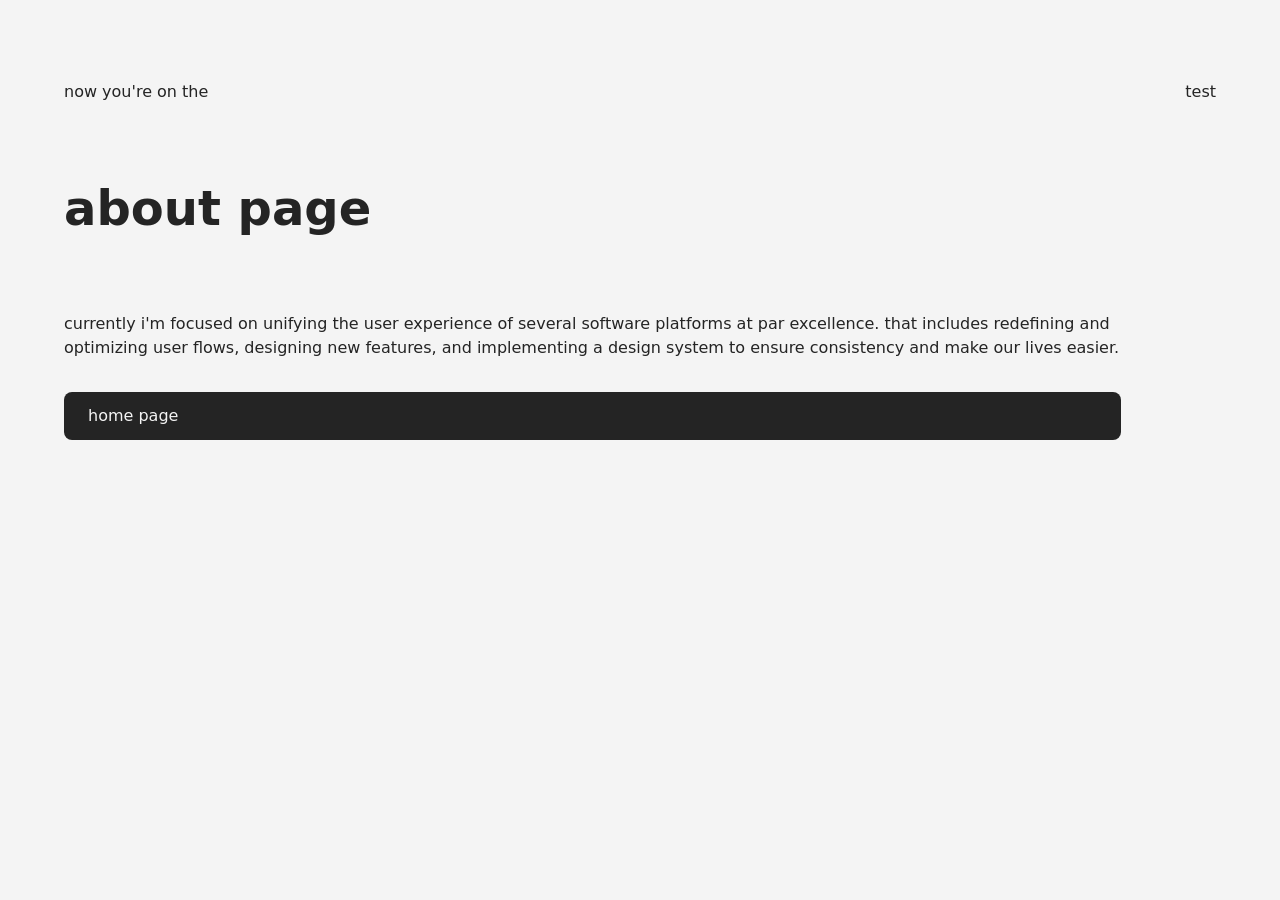
==== about.html @ 61c4f7fb "Add files via upload" ====
<!DOCTYPE html>
<html lang="en">
    <head>
        <meta charset="UTF-8">
        <meta name="viewport" content="width=device-width, initial-scale=1.0">
        <title>mlang.online</title>
        <link rel="stylesheet" href="style.css">
        <link rel="icon" href="mlang-favicon.png" type="image/png">
    </head>
    <body>
        <section class="section">
            <div class="col">
                <p>now you're on the</p>
                <h1>about page</h1>
                <p>currently i'm focused on unifying the user experience of several software platforms at par excellence. that includes redefining and optimizing user flows, designing new features, and implementing a design system to ensure consistency and make our lives easier.</p>
                <a href="/" class="button-primary">home page</a>
            </div>
            <div class="col">
                <p>test</p>
            </div>
        </section>
    </body>
</html>
---- style.css ----
body {
    margin: 5vw;
    gap: 8rem;
    font-family: system-ui, -apple-system, BlinkMacSystemFont, 'Segoe UI', Roboto, Oxygen, Ubuntu, Cantarell, 'Open Sans', 'Helvetica Neue', sans-serif;
    line-height: 1.5;
    color: #242424;
    background: #f4f4f4;
}

.section {
    display: flex;
    flex-direction: row;
    gap: 4rem;
}

.col {
    width: auto;
    display: flex;
    flex-direction: column;
    gap: 1rem;
}

h1 {
    font-size: 3rem;
    line-height: 4rem;
}

p {
    font-size: 1rem;
    line-height: 1.5rem;
}

.button-primary {
    display: inline-flex;
    background-color: #242424;
    color: #f4f4f4;
    padding: 12px 24px;
    border: none;
    border-radius: 8px;
    font-size: 1rem;
    cursor: pointer;
    text-decoration: none;
}

.button-primary:hover {
    background-color: #040404;
    text-decoration: none;
}
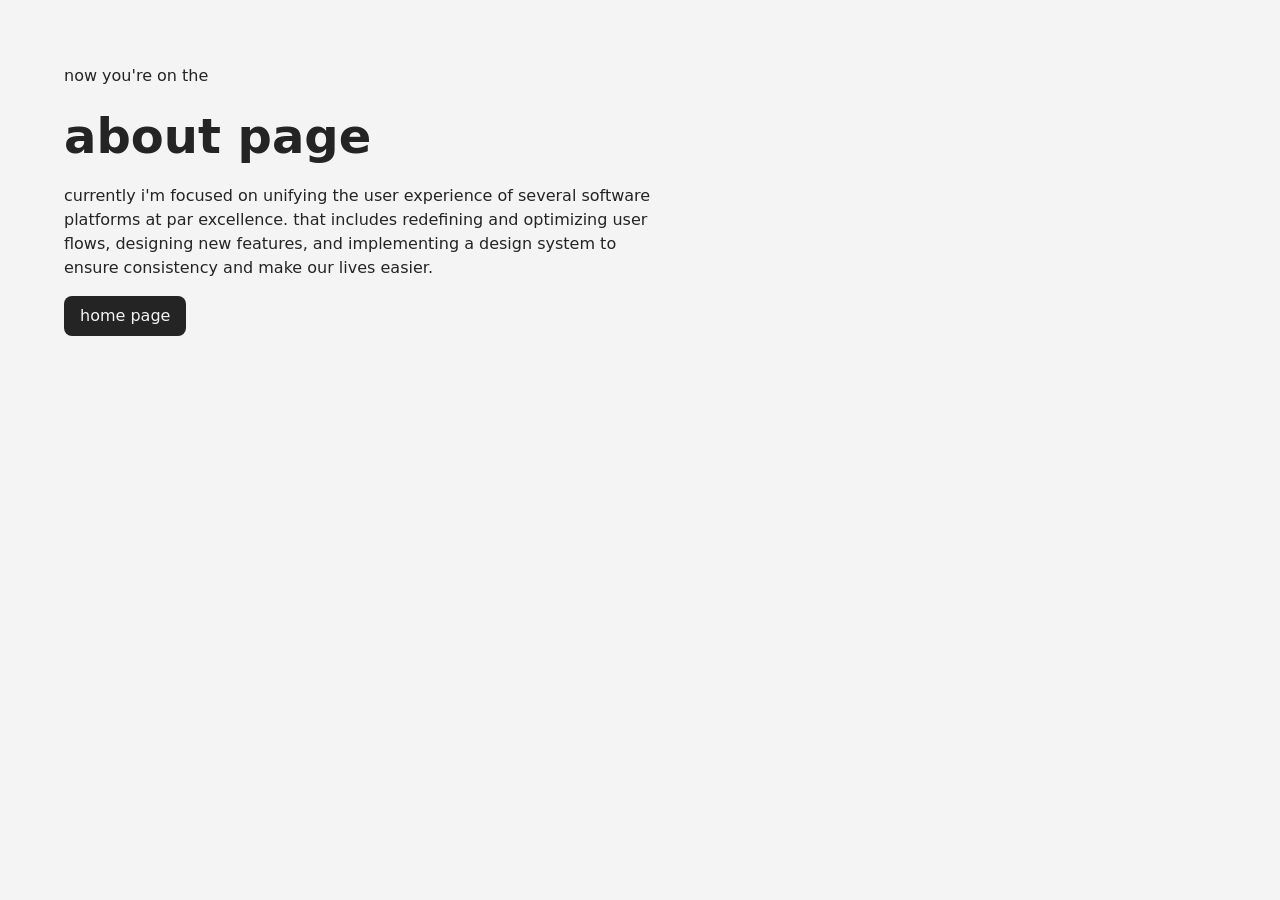
==== commit a30bb534: "Add files via upload" ====
--- a/about.html
+++ b/about.html
@@ -15,9 +15,6 @@
                 <p>currently i'm focused on unifying the user experience of several software platforms at par excellence. that includes redefining and optimizing user flows, designing new features, and implementing a design system to ensure consistency and make our lives easier.</p>
                 <a href="/" class="button-primary">home page</a>
             </div>
-            <div class="col">
-                <p>test</p>
-            </div>
         </section>
     </body>
 </html>
--- a/style.css
+++ b/style.css
@@ -1,5 +1,20 @@
+body,
+h1,
+h2,
+h3,
+h4,
+h5,
+h6,
+p,
+ul,
+ol {
+    margin: 0;
+}
+
 body {
     margin: 5vw;
+    display: flex;
+    flex-direction: column;
     gap: 8rem;
     font-family: system-ui, -apple-system, BlinkMacSystemFont, 'Segoe UI', Roboto, Oxygen, Ubuntu, Cantarell, 'Open Sans', 'Helvetica Neue', sans-serif;
     line-height: 1.5;
@@ -14,9 +29,10 @@
 }
 
 .col {
-    width: auto;
     display: flex;
     flex-direction: column;
+    flex: 1;
+    align-items: start;
     gap: 1rem;
 }
 
@@ -26,6 +42,7 @@
 }
 
 p {
+    max-width: 60ch;
     font-size: 1rem;
     line-height: 1.5rem;
 }
@@ -34,7 +51,7 @@
     display: inline-flex;
     background-color: #242424;
     color: #f4f4f4;
-    padding: 12px 24px;
+    padding: 8px 16px;
     border: none;
     border-radius: 8px;
     font-size: 1rem;
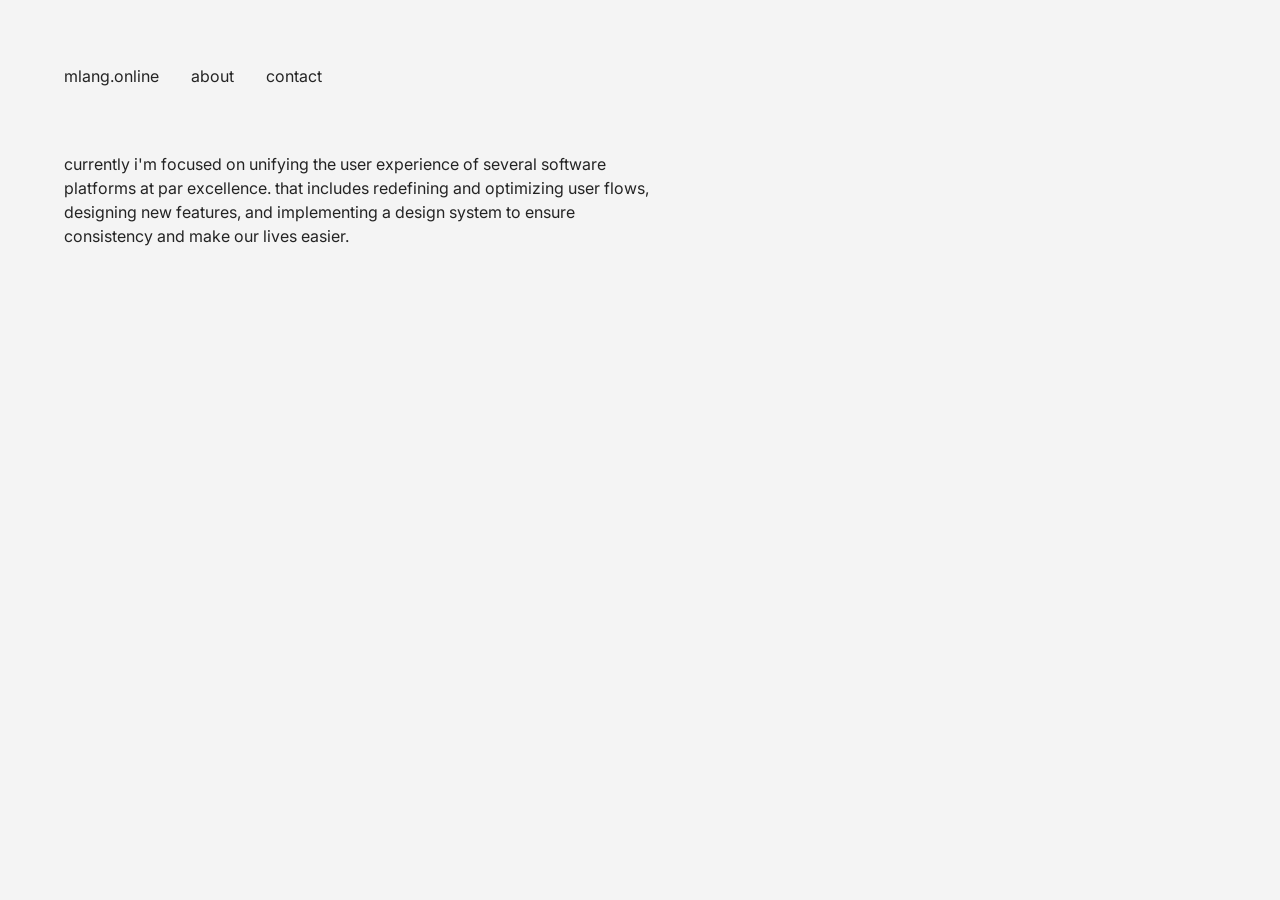
==== commit 99acb96b: "Add files via upload" ====
--- a/about.html
+++ b/about.html
@@ -4,16 +4,24 @@
         <meta charset="UTF-8">
         <meta name="viewport" content="width=device-width, initial-scale=1.0">
         <title>mlang.online</title>
+
+        <!-- Importing Inter -->
+        <link rel="preconnect" href="https://fonts.googleapis.com">
+        <link rel="preconnect" href="https://fonts.gstatic.com" crossorigin>
+        <link href="https://fonts.googleapis.com/css2?family=Inter:wght@400;500;600;700&display=swap" rel="stylesheet">
+
         <link rel="stylesheet" href="style.css">
         <link rel="icon" href="mlang-favicon.png" type="image/png">
     </head>
     <body>
         <section class="section">
             <div class="col">
-                <p>now you're on the</p>
-                <h1>about page</h1>
+                <div class="header">
+                    <a href="/" class="text-button">mlang.online</a>
+                    <p>about</p>
+                    <a href="/contact" class="text-button">contact</a>
+                </div>
                 <p>currently i'm focused on unifying the user experience of several software platforms at par excellence. that includes redefining and optimizing user flows, designing new features, and implementing a design system to ensure consistency and make our lives easier.</p>
-                <a href="/" class="button-primary">home page</a>
             </div>
         </section>
     </body>
--- a/style.css
+++ b/style.css
@@ -11,14 +11,19 @@
     margin: 0;
 }
 
+:root {
+    --font-body: "Inter", system-ui, sans-serif;
+    --text-color: #242424;
+}
+
 body {
     margin: 5vw;
     display: flex;
     flex-direction: column;
     gap: 8rem;
-    font-family: system-ui, -apple-system, BlinkMacSystemFont, 'Segoe UI', Roboto, Oxygen, Ubuntu, Cantarell, 'Open Sans', 'Helvetica Neue', sans-serif;
+    font-family: var(--font-body);
     line-height: 1.5;
-    color: #242424;
+    color: var(--text-color);
     background: #f4f4f4;
 }
 
@@ -33,33 +38,55 @@
     flex-direction: column;
     flex: 1;
     align-items: start;
+    gap: 4rem;
+}
+
+.header {
+    display: flex;
+    flex-direction: row;
+    align-items: start;
+    gap: 2rem;
+}
+
+.hero {
+    display: flex;
+    flex-direction: column;
     gap: 1rem;
 }
 
 h1 {
     font-size: 3rem;
     line-height: 4rem;
+    font-weight: 700;
 }
 
 p {
     max-width: 60ch;
     font-size: 1rem;
     line-height: 1.5rem;
+    font-weight: 400;
 }
 
-.button-primary {
+.text-button {
     display: inline-flex;
-    background-color: #242424;
-    color: #f4f4f4;
-    padding: 8px 16px;
+    color: var(--text-color);
     border: none;
-    border-radius: 8px;
     font-size: 1rem;
+    font-weight: 400;
     cursor: pointer;
     text-decoration: none;
 }
 
-.button-primary:hover {
-    background-color: #040404;
-    text-decoration: none;
+.text-button:hover {
+    text-decoration: underline;
+}
+
+img {
+    display: block;
+    max-width: 100%;
+    height: auto;
+}
+
+.hero-img {
+    width: 4rem;
 }
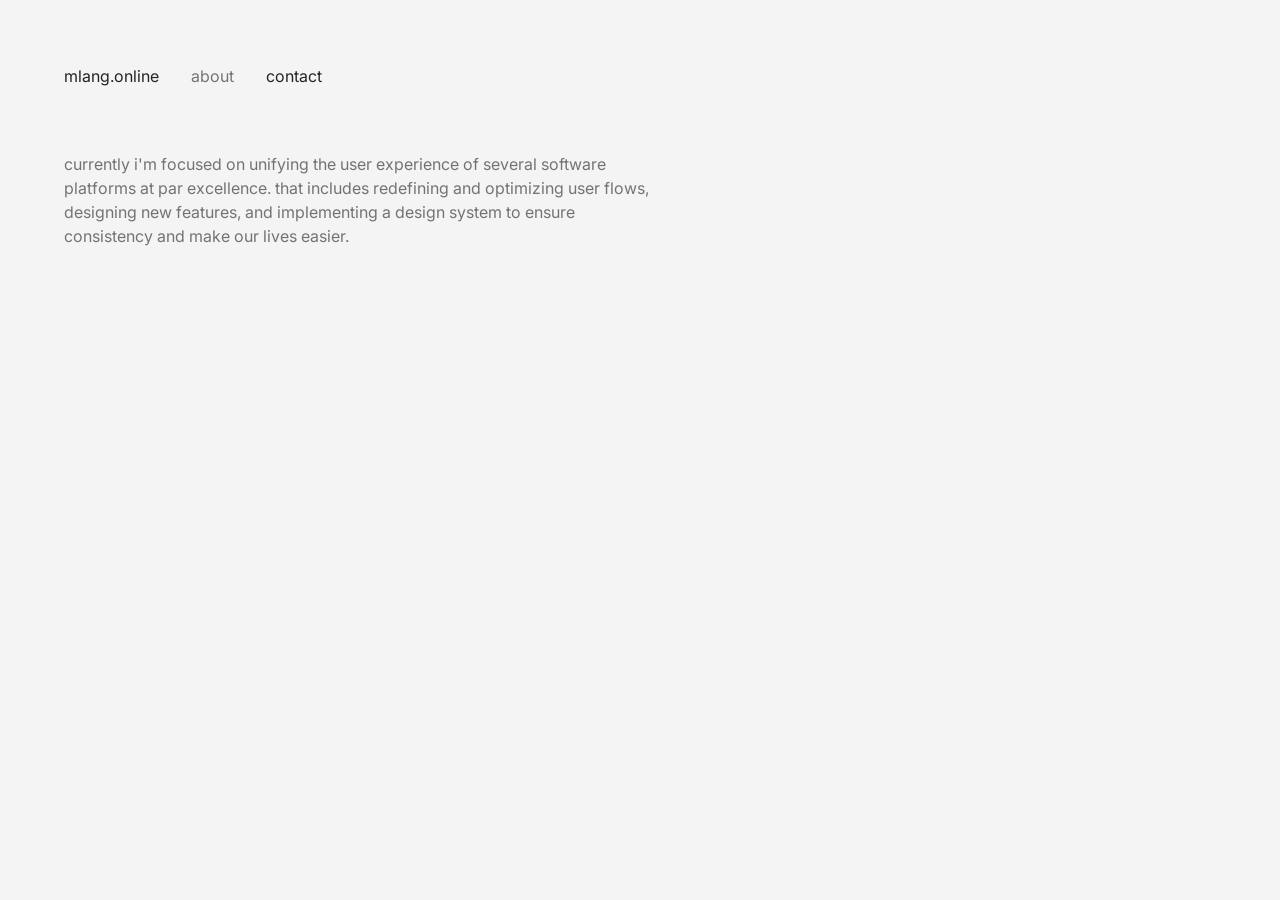
==== commit 38e7f6ac: "Add files via upload" ====
--- a/about.html
+++ b/about.html
@@ -14,15 +14,13 @@
         <link rel="icon" href="mlang-favicon.png" type="image/png">
     </head>
     <body>
-        <section class="section">
-            <div class="col">
-                <div class="header">
-                    <a href="/" class="text-button">mlang.online</a>
-                    <p>about</p>
-                    <a href="/contact" class="text-button">contact</a>
-                </div>
-                <p>currently i'm focused on unifying the user experience of several software platforms at par excellence. that includes redefining and optimizing user flows, designing new features, and implementing a design system to ensure consistency and make our lives easier.</p>
+        <section>
+            <div class="header">
+                <a href="/" class="text-button">mlang.online</a>
+                <p>about</p>
+                <a href="/contact" class="text-button">contact</a>
             </div>
+            <p>currently i'm focused on unifying the user experience of several software platforms at par excellence. that includes redefining and optimizing user flows, designing new features, and implementing a design system to ensure consistency and make our lives easier.</p>
         </section>
     </body>
 </html>
--- a/style.css
+++ b/style.css
@@ -13,32 +13,35 @@
 
 :root {
     --font-body: "Inter", system-ui, sans-serif;
-    --text-color: #242424;
+    --color-text: #737373;
+    --color-text-button: #242424;
+    --color-background: #f4f4f4;
+    --color-card: white;
 }
 
 body {
-    margin: 5vw;
     display: flex;
     flex-direction: column;
+    align-items: left;
+    margin: 5vw;
     gap: 8rem;
     font-family: var(--font-body);
-    line-height: 1.5;
-    color: var(--text-color);
-    background: #f4f4f4;
+    color: var(--color-text);
+    background: var(--color-background);
 }
 
-.section {
+section {
     display: flex;
-    flex-direction: row;
+    flex-direction: column;
     gap: 4rem;
+    max-width: 768px;
 }
 
-.col {
+.container {
     display: flex;
     flex-direction: column;
-    flex: 1;
     align-items: start;
-    gap: 4rem;
+    gap: 1rem;
 }
 
 .header {
@@ -52,6 +55,16 @@
     display: flex;
     flex-direction: column;
     gap: 1rem;
+}
+
+.card {
+    display: flex;
+    flex-direction: column;
+    gap: 0.5rem;
+    padding: 2rem;
+    border-radius: 0.5rem;
+    width: 100%;
+    background-color: var(--color-card);
 }
 
 h1 {
@@ -69,9 +82,10 @@
 
 .text-button {
     display: inline-flex;
-    color: var(--text-color);
+    color: var(--color-text-button);
     border: none;
     font-size: 1rem;
+    line-height: 1.5rem;
     font-weight: 400;
     cursor: pointer;
     text-decoration: none;
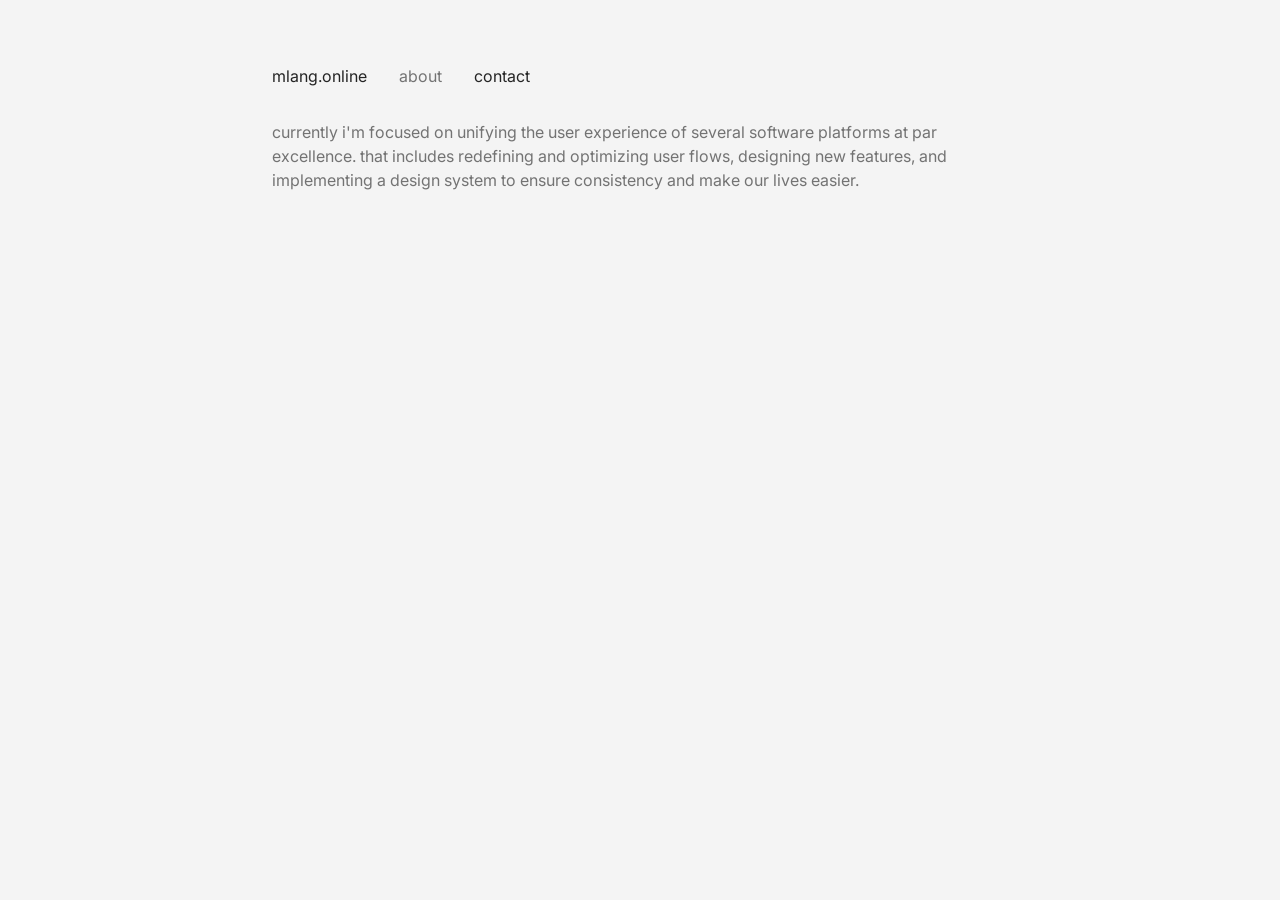
==== commit b0aa2cf7: "Add files via upload" ====
--- a/about.html
+++ b/about.html
@@ -15,12 +15,14 @@
     </head>
     <body>
         <section>
-            <div class="header">
-                <a href="/" class="text-button">mlang.online</a>
-                <p>about</p>
-                <a href="/contact" class="text-button">contact</a>
+            <div class="container">
+                <div class="header">
+                    <a href="/" class="text-button">mlang.online</a>
+                    <p>about</p>
+                    <a href="/contact" class="text-button">contact</a>
+                </div>
+                <p>currently i'm focused on unifying the user experience of several software platforms at par excellence. that includes redefining and optimizing user flows, designing new features, and implementing a design system to ensure consistency and make our lives easier.</p>
             </div>
-            <p>currently i'm focused on unifying the user experience of several software platforms at par excellence. that includes redefining and optimizing user flows, designing new features, and implementing a design system to ensure consistency and make our lives easier.</p>
         </section>
     </body>
 </html>
--- a/style.css
+++ b/style.css
@@ -11,6 +11,10 @@
     margin: 0;
 }
 
+* {
+    box-sizing: border-box;
+}
+
 :root {
     --font-body: "Inter", system-ui, sans-serif;
     --color-text: #737373;
@@ -22,9 +26,10 @@
 body {
     display: flex;
     flex-direction: column;
-    align-items: left;
-    margin: 5vw;
-    gap: 8rem;
+    align-items: center;
+    margin: 0;
+    padding: 5vw;
+    gap: 4rem;
     font-family: var(--font-body);
     color: var(--color-text);
     background: var(--color-background);
@@ -33,21 +38,32 @@
 section {
     display: flex;
     flex-direction: column;
-    gap: 4rem;
-    max-width: 768px;
+    align-items: center;
+    gap: 2rem;
+    width: 100%;
 }
 
 .container {
     display: flex;
     flex-direction: column;
-    align-items: start;
+    align-items: flex-start;
+    width: 100%;
+    max-width: 736px;
+    gap: 2rem;
+}
+
+.wrapper {
+    display: flex;
+    flex-direction: column;
+    align-items: flex-start;
+    width: 100%;
     gap: 1rem;
 }
 
 .header {
     display: flex;
     flex-direction: row;
-    align-items: start;
+    align-items: flex-start;
     gap: 2rem;
 }
 
@@ -74,7 +90,7 @@
 }
 
 p {
-    max-width: 60ch;
+    max-width: 100%;
     font-size: 1rem;
     line-height: 1.5rem;
     font-weight: 400;
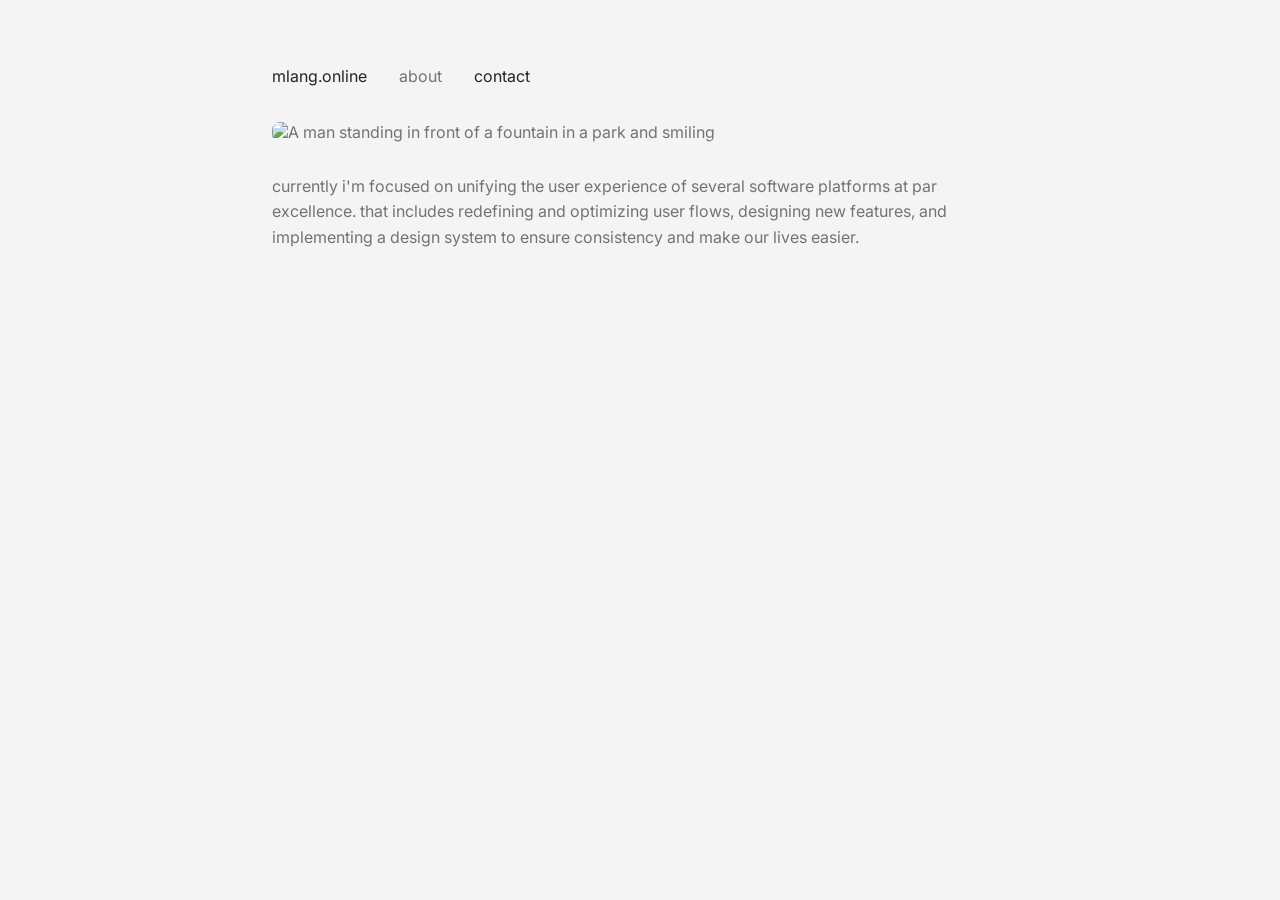
==== commit 15886f36: "Adding img to about page" ====
--- a/about.html
+++ b/about.html
@@ -21,6 +21,7 @@
                     <p>about</p>
                     <a href="/contact" class="text-button">contact</a>
                 </div>
+                <img src="images/about.png" alt="A man standing in front of a fountain in a park and smiling">
                 <p>currently i'm focused on unifying the user experience of several software platforms at par excellence. that includes redefining and optimizing user flows, designing new features, and implementing a design system to ensure consistency and make our lives easier.</p>
             </div>
         </section>
--- a/style.css
+++ b/style.css
@@ -21,6 +21,7 @@
     --color-text-button: #242424;
     --color-background: #f4f4f4;
     --color-card: white;
+    --line-height: 1.6rem;
 }
 
 body {
@@ -39,7 +40,7 @@
     display: flex;
     flex-direction: column;
     align-items: center;
-    gap: 2rem;
+    gap: 4rem;
     width: 100%;
 }
 
@@ -92,7 +93,7 @@
 p {
     max-width: 100%;
     font-size: 1rem;
-    line-height: 1.5rem;
+    line-height: var(--line-height);
     font-weight: 400;
 }
 
@@ -101,7 +102,7 @@
     color: var(--color-text-button);
     border: none;
     font-size: 1rem;
-    line-height: 1.5rem;
+    line-height: var(--line-height);
     font-weight: 400;
     cursor: pointer;
     text-decoration: none;
@@ -115,8 +116,16 @@
     display: block;
     max-width: 100%;
     height: auto;
+    border-radius: 0.5rem;
 }
 
 .hero-img {
     width: 4rem;
+}
+
+.card-img {
+    width: 100%;
+    aspect-ratio: 1/1;
+    object-fit: cover;
+    margin-top: 1rem;
 }
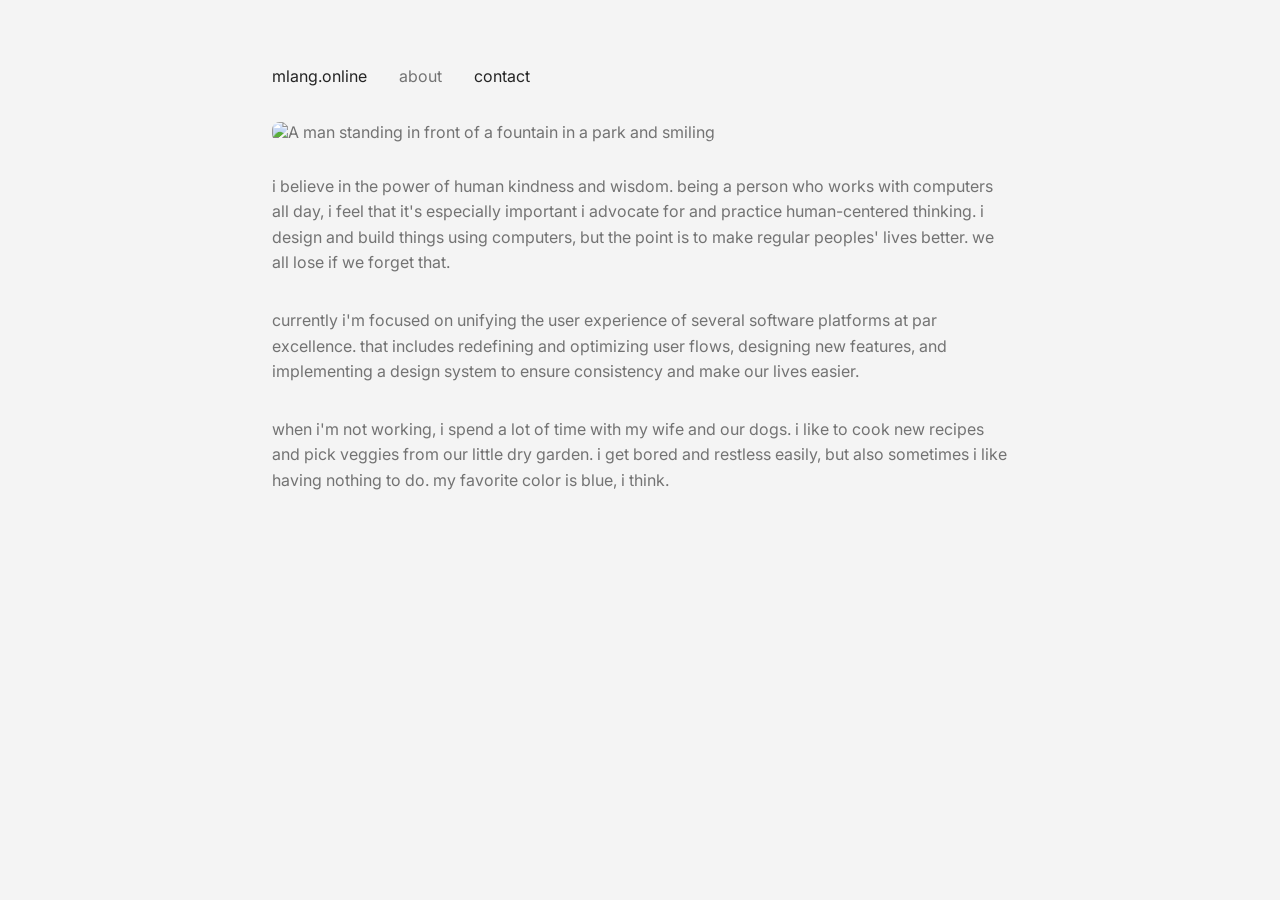
==== commit 002f5da8: "Added to about page" ====
--- a/about.html
+++ b/about.html
@@ -22,7 +22,9 @@
                     <a href="/contact" class="text-button">contact</a>
                 </div>
                 <img src="images/about.png" alt="A man standing in front of a fountain in a park and smiling">
+                <p>i believe in the power of human kindness and wisdom. being a person who works with computers all day, i feel that it's especially important i advocate for and practice human-centered thinking. i design and build things using computers, but the point is to make regular peoples' lives better. we all lose if we forget that.</p>
                 <p>currently i'm focused on unifying the user experience of several software platforms at par excellence. that includes redefining and optimizing user flows, designing new features, and implementing a design system to ensure consistency and make our lives easier.</p>
+                <p>when i'm not working, i spend a lot of time with my wife and our dogs. i like to cook new recipes and pick veggies from our little dry garden. i get bored and restless easily, but also sometimes i like having nothing to do. my favorite color is blue, i think.</p>
             </div>
         </section>
     </body>
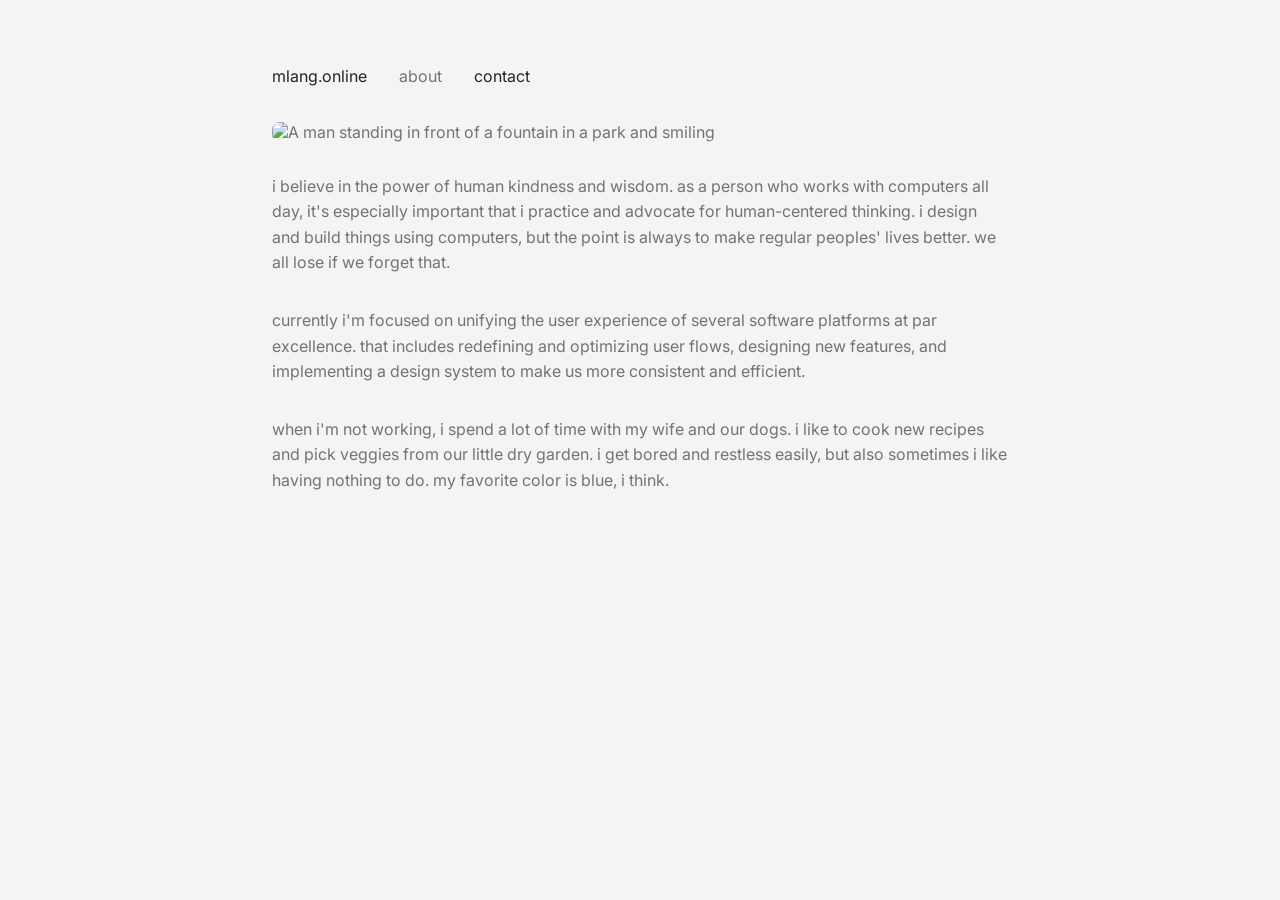
==== commit 8cb06af6: "Edited about page" ====
--- a/about.html
+++ b/about.html
@@ -22,8 +22,8 @@
                     <a href="/contact" class="text-button">contact</a>
                 </div>
                 <img src="images/about.png" alt="A man standing in front of a fountain in a park and smiling">
-                <p>i believe in the power of human kindness and wisdom. being a person who works with computers all day, i feel that it's especially important i advocate for and practice human-centered thinking. i design and build things using computers, but the point is to make regular peoples' lives better. we all lose if we forget that.</p>
-                <p>currently i'm focused on unifying the user experience of several software platforms at par excellence. that includes redefining and optimizing user flows, designing new features, and implementing a design system to ensure consistency and make our lives easier.</p>
+                <p>i believe in the power of human kindness and wisdom. as a person who works with computers all day, it's especially important that i practice and advocate for human-centered thinking. i design and build things using computers, but the point is always to make regular peoples' lives better. we all lose if we forget that.</p>
+                <p>currently i'm focused on unifying the user experience of several software platforms at par excellence. that includes redefining and optimizing user flows, designing new features, and implementing a design system to make us more consistent and efficient.</p>
                 <p>when i'm not working, i spend a lot of time with my wife and our dogs. i like to cook new recipes and pick veggies from our little dry garden. i get bored and restless easily, but also sometimes i like having nothing to do. my favorite color is blue, i think.</p>
             </div>
         </section>
